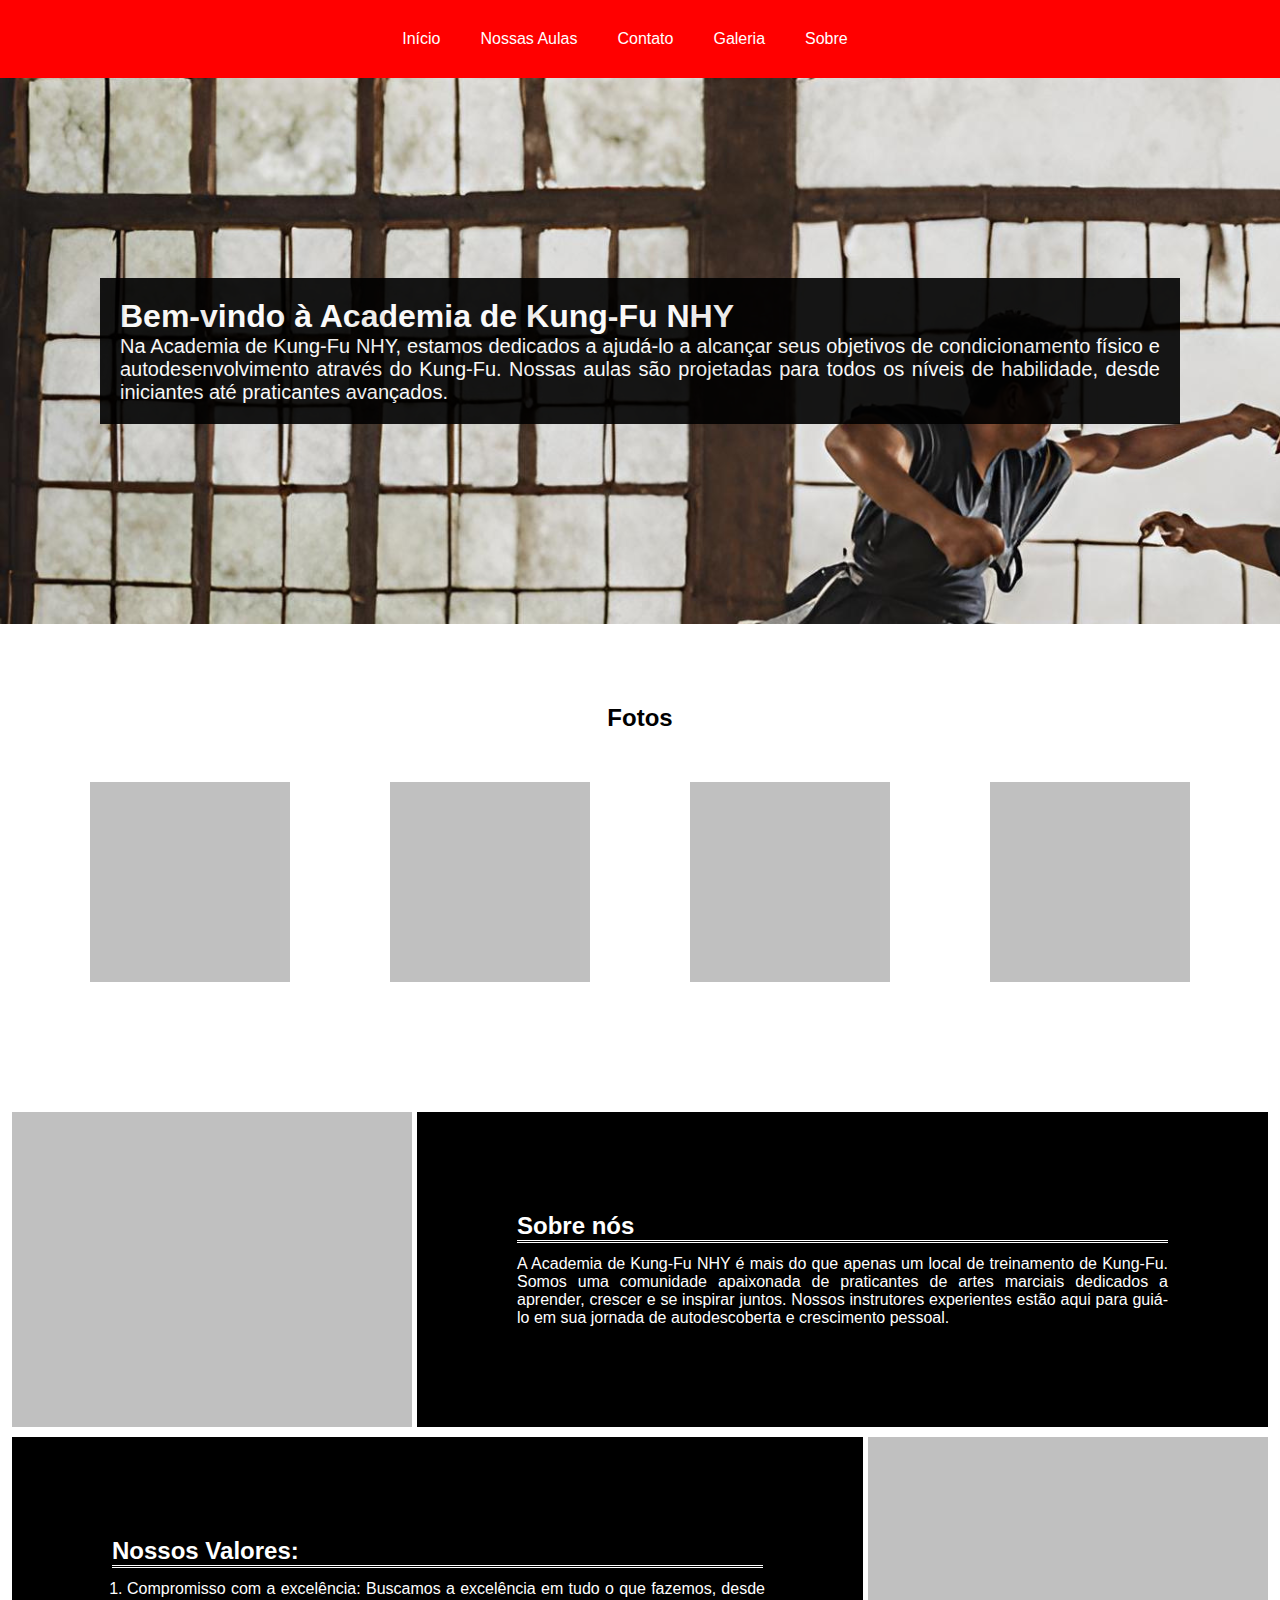
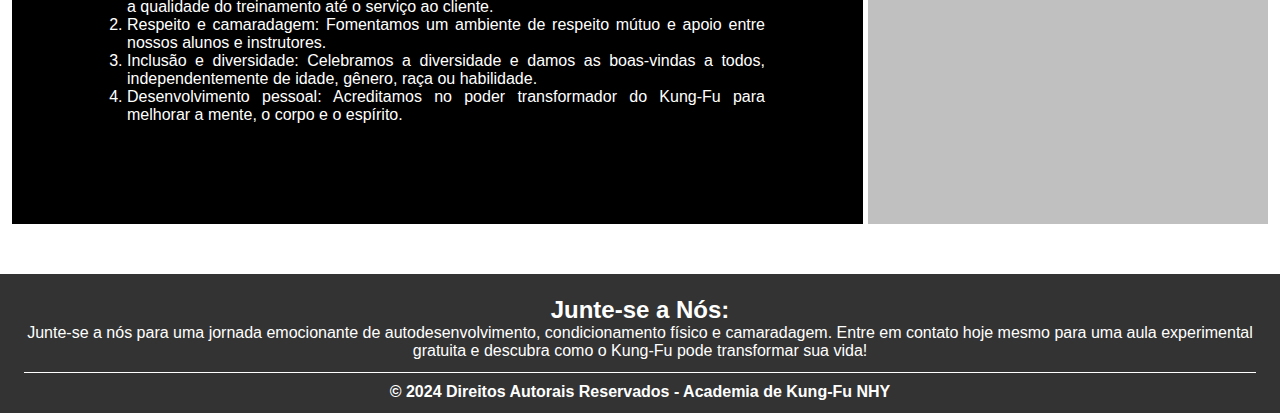
==== index.html @ 6606f4c8 "academia kung-fu parte 1" ====
<!DOCTYPE html>
<html lang="en">
<head>
    <meta charset="UTF-8">
    <meta name="viewport" content="width=device-width, initial-scale=1.0">
    <meta name="description" content="Academia de Kung-Fu NHY">
    <link rel="stylesheet" href="estilo/global.css">
    <link rel="stylesheet" href="estilo/estilo-index.css">
    <link rel="shortcut icon" href="imagem/icone-academia.ico" type="image/x-icon">
    <title>Início | Academia de Kung-Fu NHY</title>
</head>
<body>
    <!-- Menu de navegação -->
    <header>
        <nav class="menu">
            <!-- <img src="/imagem/logo-academia.png" alt="Logo da Academia de Kung-Fu NHY"> -->
            <ul class="lista" id="btn">
                <li>
                    <a href="index.html">Início</a>
                </li>
                <li>
                    <a href="nossas-aulas.html">Nossas Aulas</a>
                </li>
                <li>
                    <a href="contato.html">Contato</a>
                </li>
                <li>
                    <a href="galeria.html">Galeria</a>
                </li>
                <li>
                    <a href="sobre.html">Sobre</a>
                </li>
            </ul>
        </nav>
    </header>
    
    <main>
        <div class="imagem-boas-vindas">
            <div class="boas-vindas">
                <h1>Bem-vindo à Academia de Kung-Fu NHY</h1>
                <p>
                    Na Academia de Kung-Fu NHY, estamos dedicados a ajudá-lo a alcançar seus objetivos de condicionamento físico e autodesenvolvimento 
                    através do Kung-Fu. Nossas aulas são projetadas para todos os níveis de habilidade, desde iniciantes até praticantes avançados.
                </p>
            </div>
        </div>

        <div class="margem foto">
            <h2>Fotos</h2>
            <div class="bloco-foto">
                <div class="item"></div>
                <div class="item"></div>
                <div class="item"></div>
                <div class="item"></div>
            </div>
        </div>
        
        <div class="margem sobre-nos">
            <div class="bloco-imagem">
                <!-- <img src="./imagem/treino_3.png" alt="Pessoas treinando"> -->
            </div>
            <div class="texto-sobre">
                <h2>Sobre nós</h2>
                <p>
                    A Academia de Kung-Fu NHY é mais do que apenas um local de treinamento de Kung-Fu. Somos uma comunidade apaixonada de praticantes de 
                    artes marciais dedicados a aprender, crescer e se inspirar juntos. Nossos instrutores experientes estão aqui para guiá-lo em sua jornada 
                    de autodescoberta e crescimento pessoal.
                </p>
            </div>
        </div>

        <div class="margem nossos-valores">
            <div class="texto-nossos">
                <h2>Nossos Valores:</h2>
                <ol>
                    <li>
                        Compromisso com a excelência: Buscamos a excelência em tudo o que fazemos, desde a qualidade do treinamento até o serviço ao cliente.
                    </li>
                    <li>
                        Respeito e camaradagem: Fomentamos um ambiente de respeito mútuo e apoio entre nossos alunos e instrutores.
                    </li>
                    <li>
                        Inclusão e diversidade: Celebramos a diversidade e damos as boas-vindas a todos, independentemente de idade, gênero, raça ou habilidade.
                    </li>
                    <li>
                        Desenvolvimento pessoal: Acreditamos no poder transformador do Kung-Fu para melhorar a mente, o corpo e o espírito.
                    </li>
                </ol>
            </div>
            <div class="bloco-imagem">
                
            </div>
        </div>
    </main>

    <footer>
        <div class="margem texto-junte-se">
            <h2>Junte-se a Nós:</h2>
            <p>
                Junte-se a nós para uma jornada emocionante de autodesenvolvimento, condicionamento físico e camaradagem. Entre em contato hoje mesmo para uma aula experimental 
                gratuita e descubra como o Kung-Fu pode transformar sua vida!
            </p>
        </div>
        <div class="copyright">
            <span>
                &copy 2024 Direitos Autorais Reservados - Academia de Kung-Fu NHY
            </span>
        </div>
    </footer>

</body>
</html>
---- estilo/global.css ----
@import url('https://fonts.googleapis.com/css2?family=Roboto:ital,wght@0,100;0,300;0,400;0,500;0,700;0,900;1,100;1,300;1,400;1,500;1,700;1,900&display=swap');

* {
    font-family: "Reboto", sans-serif;
    margin: 0px;
    padding: 0px;
}

/* Menu de navegação */
header {
    padding: 30px 20px 30px 20px;
    background-color: #FF0000;
}

.menu img{
    width: 300px;
    height: 250px;
    border-radius: 10px;
}

.menu .lista {
    display: flex;
    justify-content: center;
    list-style: none;
}

.menu .lista li {
    display: inline-block;
    padding: 0 30px 0 0;
}

.menu .lista li a {
    text-decoration: none;
    color: white;
    padding: 5px 5px 5px 5px;
}

.menu .lista li a:hover {
    background-color: white;
    color: red;
    padding: 5px 5px 5px 5px;
    border-radius: 10px;
}

/* Espaçamento do site */
.margem {
    margin: 10px 12px 10px 12px;
}

main {
    margin-bottom: 50px;
}

/* Rodapé */
footer {
    padding: 12px;
    text-align: center;
    background-color: #333333;
    color: white;
}
footer .texto-junte-se{
    border-bottom: 1px double white;
    padding: 0 0 12px;
}

footer .copyright{
    font-weight: 550;
}
---- estilo/estilo-index.css ----
.imagem-boas-vindas{
    text-align: center;
    padding: 200px 100px 200px 100px;
    background-color: silver;
    background-image: url("/imagem/treino_2.png");
}

.boas-vindas{
    padding: 20px 20px 20px 20px;
    background-color: black;
    opacity: 0.9;
    color: white;
    text-align: justify;
}

.imagem-boas-vindas .boas-vindas p{
    font-size: 20px;
}

.foto{
    margin: 80px 0 80px;
}

.foto h2{
    text-align: center;
}

.bloco-foto{
    display: flex;
    justify-content: center;
}

.item{
    padding: 100px 100px 100px 100px;
    margin: 50px;
    background-color: silver;
}

.sobre-nos, .nossos-valores{
    display: flex;
    justify-content: space-between;
}

.bloco-imagem{
    padding: 100px 200px 100px 200px;
}

.sobre-nos .bloco-imagem{
    background-color: silver;
    margin: 0 5px 0 0;
}

.nossos-valores .bloco-imagem{
    background-color: silver;
    margin: 0 0 0 5px;
}

.sobre-nos .texto-sobre, .nossos-valores .texto-nossos{
    padding: 100px 100px 100px 100px;
    background-color: black;
    color: white;
    text-align: justify;
}

.sobre-nos .texto-sobre h2, .nossos-valores .texto-nossos h2{
    border-bottom: 3px double white;
    margin-bottom: 12px;
}

.nossos-valores .texto-nossos ol{
    margin: 0 15px;
    width: 98%;
}
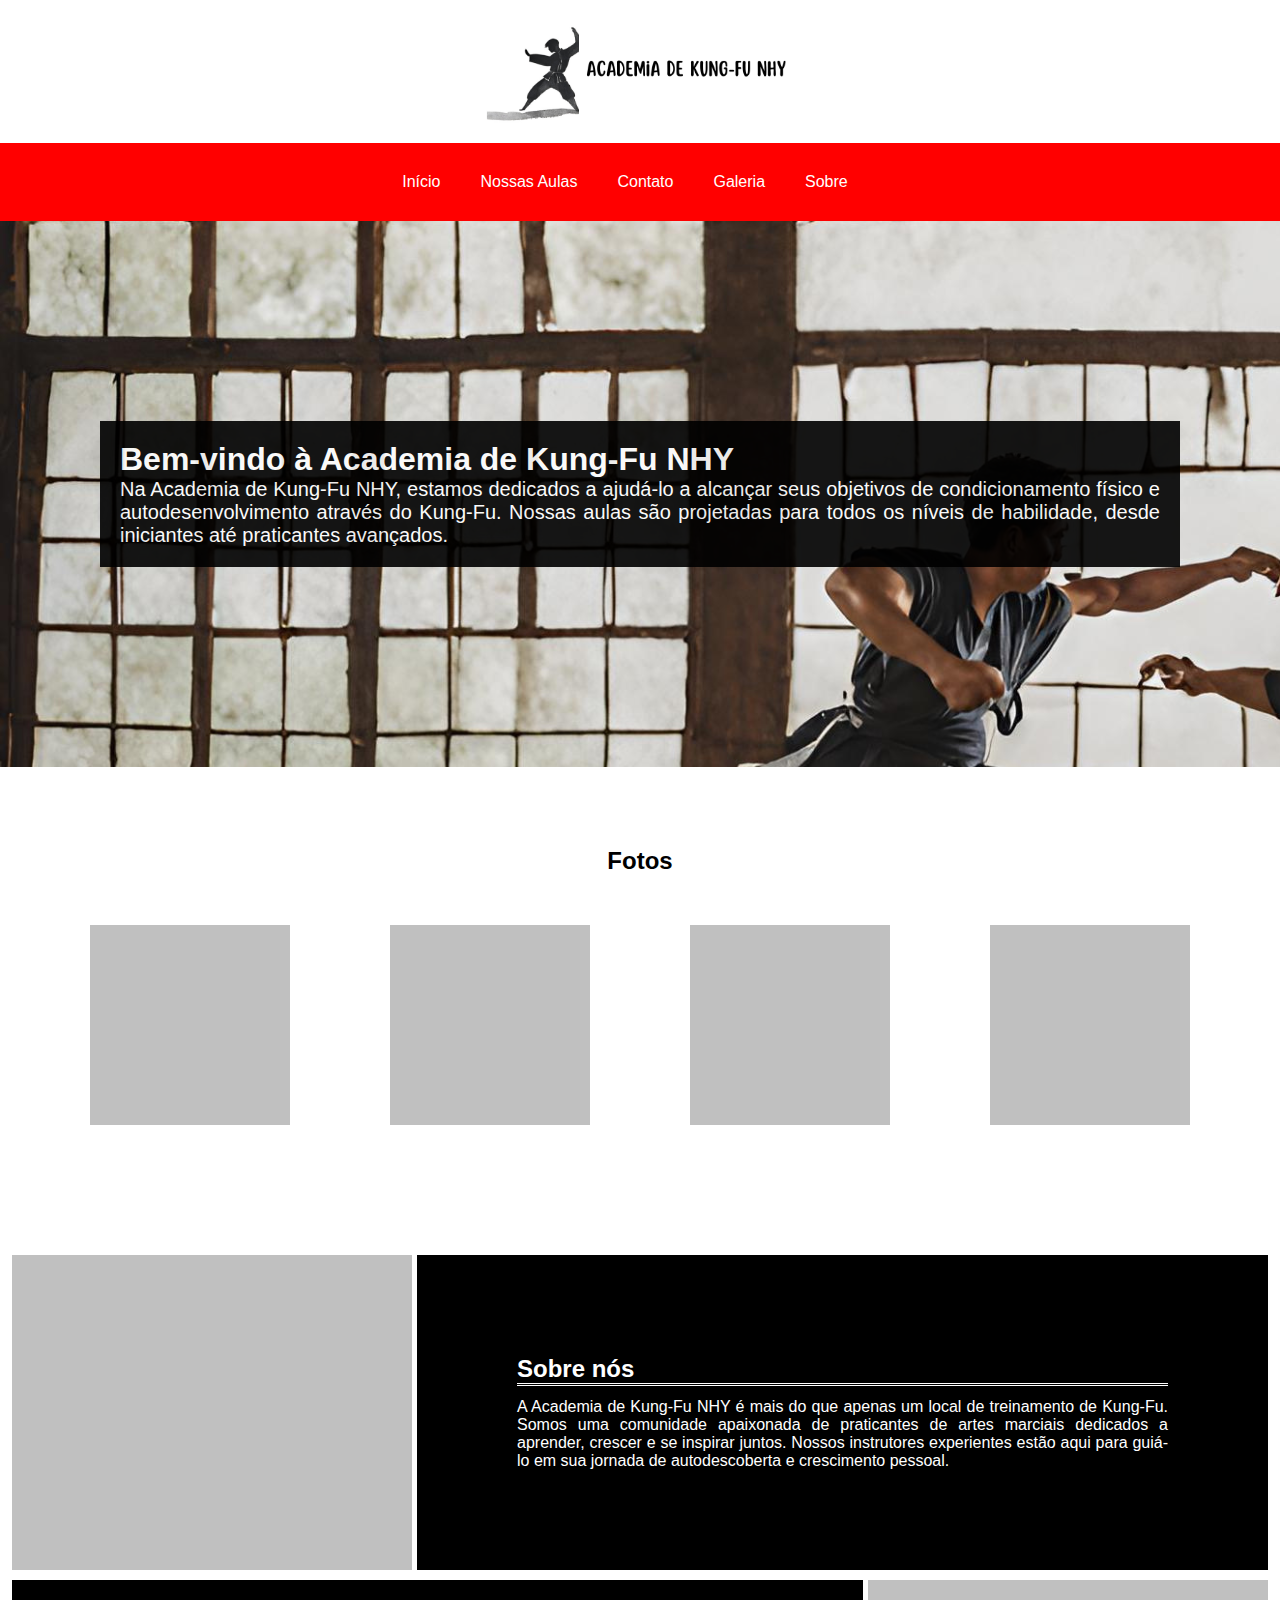
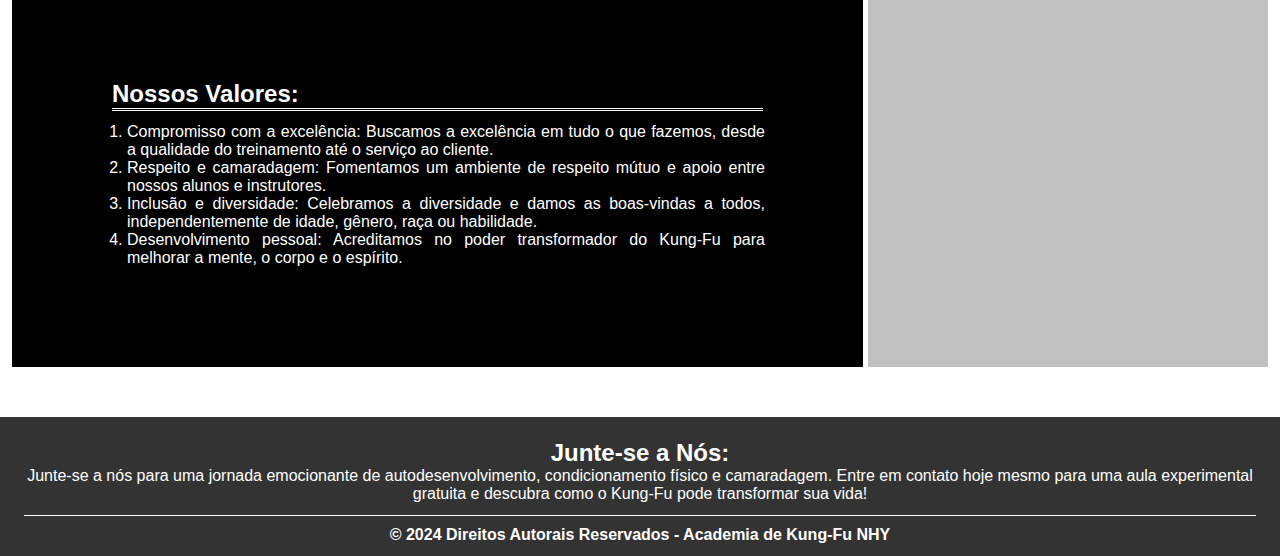
==== commit e9a86f22: "academia kung-fu parte 2" ====
--- a/index.html
+++ b/index.html
@@ -12,8 +12,11 @@
 <body>
     <!-- Menu de navegação -->
     <header>
+        <div class="logo">
+            <img src="./imagem/logo-academia-menu.png" alt="Logo da academia">
+        </div>
+        
         <nav class="menu">
-            <!-- <img src="/imagem/logo-academia.png" alt="Logo da Academia de Kung-Fu NHY"> -->
             <ul class="lista" id="btn">
                 <li>
                     <a href="index.html">Início</a>
--- a/estilo/global.css
+++ b/estilo/global.css
@@ -2,20 +2,23 @@
 
 * {
     font-family: "Reboto", sans-serif;
-    margin: 0px;
-    padding: 0px;
+    margin: 0;
+    padding: 0;
 }
 
 /* Menu de navegação */
-header {
+header .logo{
+    display: flex;
+    justify-content: center;
+}
+
+header .logo img{
+    width: 28%;
+}
+
+.menu{
     padding: 30px 20px 30px 20px;
     background-color: #FF0000;
-}
-
-.menu img{
-    width: 300px;
-    height: 250px;
-    border-radius: 10px;
 }
 
 .menu .lista {
@@ -35,7 +38,7 @@
     padding: 5px 5px 5px 5px;
 }
 
-.menu .lista li a:hover {
+.menu .lista li a:hover{
     background-color: white;
     color: red;
     padding: 5px 5px 5px 5px;
@@ -45,6 +48,11 @@
 /* Espaçamento do site */
 .margem {
     margin: 10px 12px 10px 12px;
+}
+
+.sidebar{
+    display: flex;
+    justify-content: space-between;
 }
 
 main {
@@ -58,11 +66,11 @@
     background-color: #333333;
     color: white;
 }
-footer .texto-junte-se{
+footer .texto-junte-se {
     border-bottom: 1px double white;
     padding: 0 0 12px;
 }
 
-footer .copyright{
+footer .copyright {
     font-weight: 550;
 }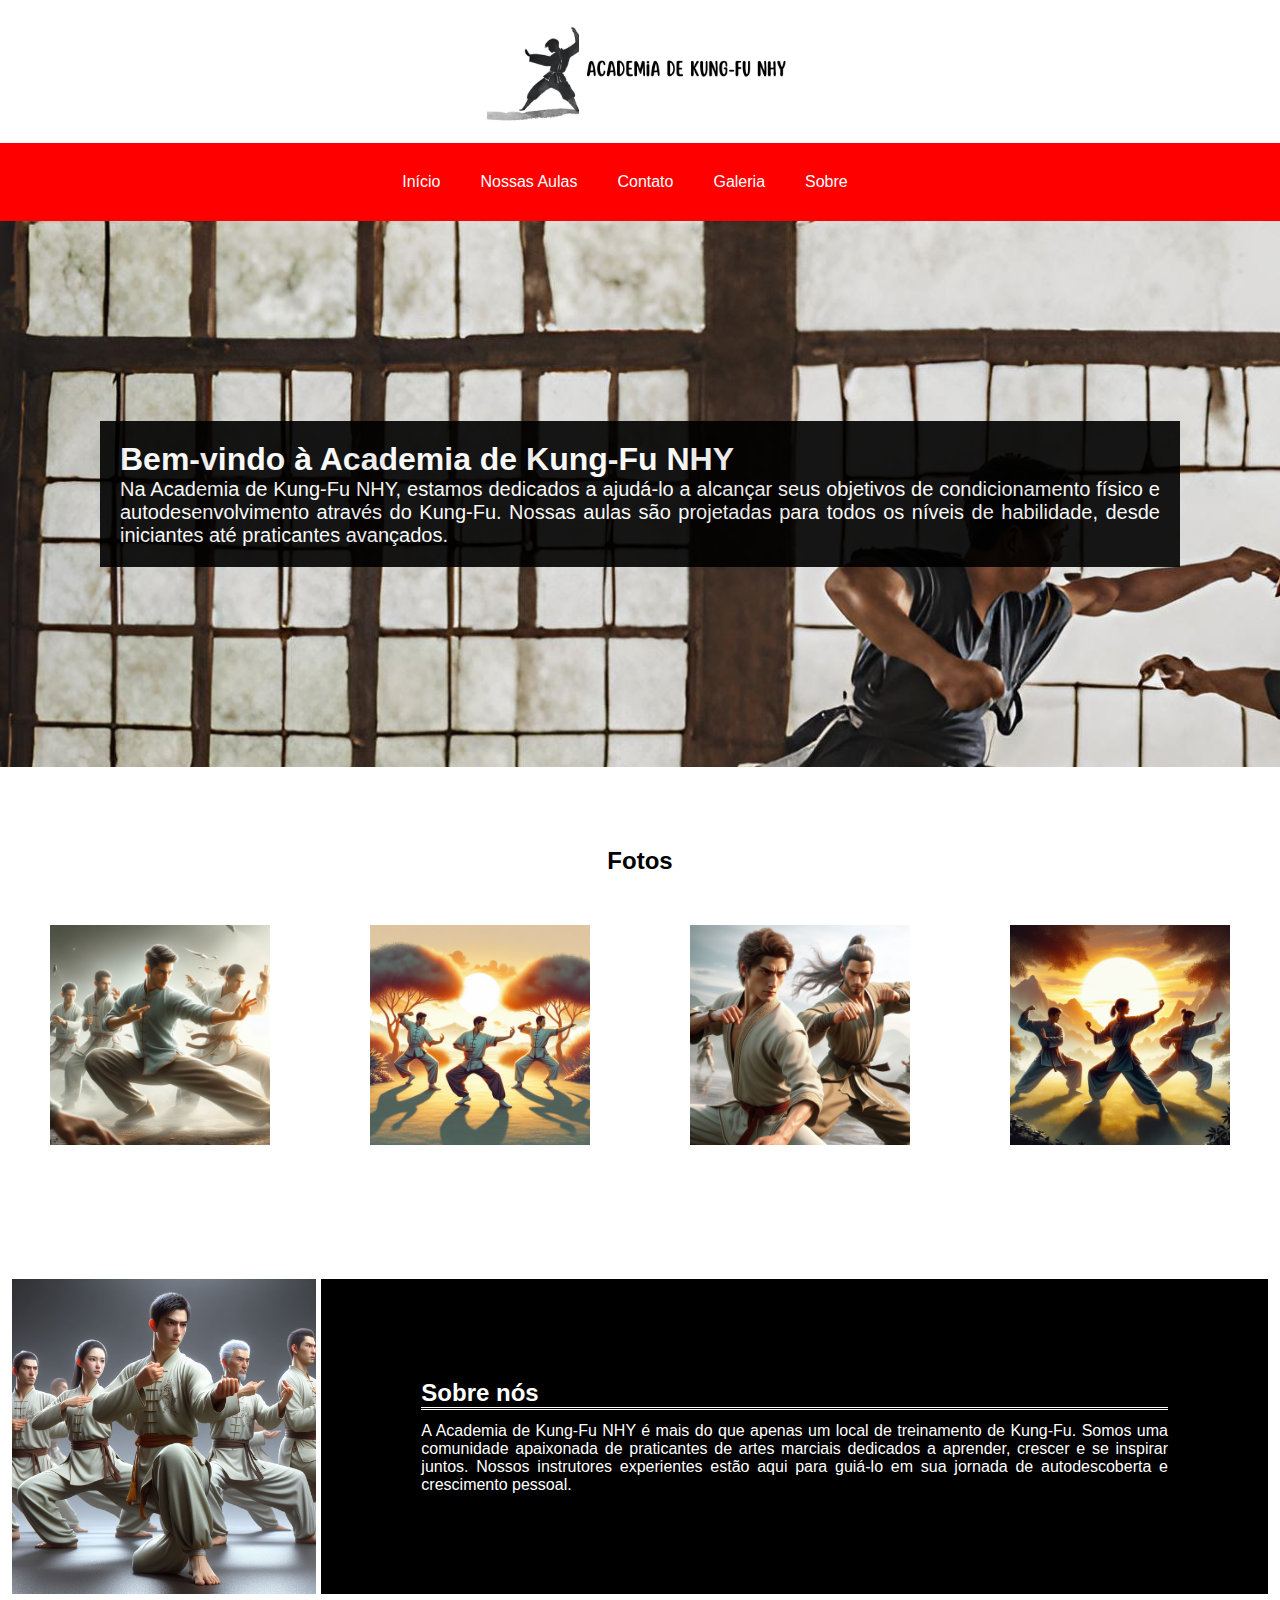
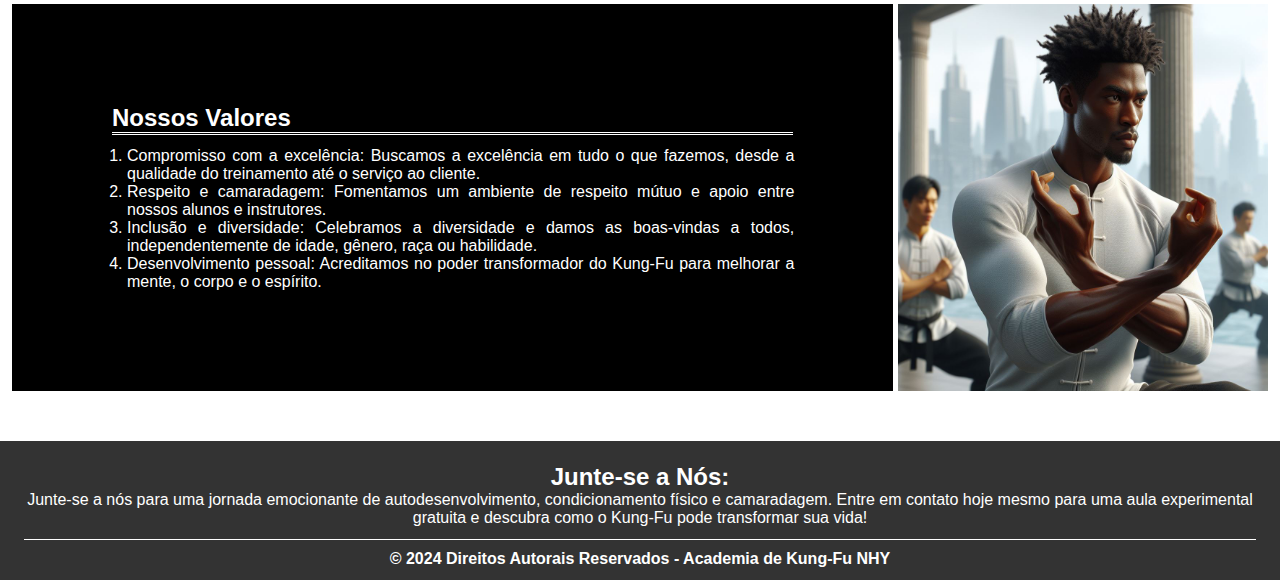
==== commit 8128271d: "academia kung-fu parte 3" ====
--- a/index.html
+++ b/index.html
@@ -51,16 +51,24 @@
         <div class="margem foto">
             <h2>Fotos</h2>
             <div class="bloco-foto">
-                <div class="item"></div>
-                <div class="item"></div>
-                <div class="item"></div>
-                <div class="item"></div>
+                <div class="item">
+                    <img src="./imagem/pessoas-treinando-kung-fu.jpg" alt="Treinando">
+                </div>
+                <div class="item">
+                    <img src="./imagem/pessoas-treinando-kung-fu-2.jpg" alt="Treinando">
+                </div>
+                <div class="item">
+                    <img src="./imagem/pessoas-treinando-kung-fu-3.jpg" alt="Treinando">
+                </div>
+                <div class="item">
+                    <img src="./imagem/pessoas-treinando-kung-fu-4.jpg" alt="Treinando">
+                </div>
             </div>
         </div>
         
         <div class="margem sobre-nos">
             <div class="bloco-imagem">
-                <!-- <img src="./imagem/treino_3.png" alt="Pessoas treinando"> -->
+                <img src="./imagem/sobre-nos-index.jpg" alt="Pessoas treinando">
             </div>
             <div class="texto-sobre">
                 <h2>Sobre nós</h2>
@@ -74,7 +82,7 @@
 
         <div class="margem nossos-valores">
             <div class="texto-nossos">
-                <h2>Nossos Valores:</h2>
+                <h2>Nossos Valores</h2>
                 <ol>
                     <li>
                         Compromisso com a excelência: Buscamos a excelência em tudo o que fazemos, desde a qualidade do treinamento até o serviço ao cliente.
@@ -91,7 +99,7 @@
                 </ol>
             </div>
             <div class="bloco-imagem">
-                
+                <img src="./imagem/nossos-valores-index.jpg" alt="Nossos valores">
             </div>
         </div>
     </main>
--- a/estilo/global.css
+++ b/estilo/global.css
@@ -73,4 +73,8 @@
 
 footer .copyright {
     font-weight: 550;
+}
+
+@media only screen and (max-width: ){
+    
 }--- a/estilo/estilo-index.css
+++ b/estilo/estilo-index.css
@@ -31,9 +31,12 @@
 }
 
 .item{
-    padding: 100px 100px 100px 100px;
     margin: 50px;
-    background-color: silver;
+}
+
+.item img {
+    width: 220px;
+    height: 220px;
 }
 
 .sobre-nos, .nossos-valores{
@@ -41,13 +44,23 @@
     justify-content: space-between;
 }
 
-.bloco-imagem{
-    padding: 100px 200px 100px 200px;
-}
-
 .sobre-nos .bloco-imagem{
     background-color: silver;
     margin: 0 5px 0 0;
+}
+
+.sobre-nos .bloco-imagem img{
+    width: 100%;
+    height: 100%;
+}
+
+.sobre-nos .texto-sobre{
+    padding: 100px 100px 100px 100px;
+    background-color: black;
+    color: white;
+    text-align: justify;
+    width: 200%;
+    height: 200%;
 }
 
 .nossos-valores .bloco-imagem{
@@ -55,11 +68,18 @@
     margin: 0 0 0 5px;
 }
 
-.sobre-nos .texto-sobre, .nossos-valores .texto-nossos{
+.nossos-valores .bloco-imagem img{
+    width: 100%;
+    height: 100%;
+}
+
+.nossos-valores .texto-nossos{
     padding: 100px 100px 100px 100px;
     background-color: black;
     color: white;
     text-align: justify;
+    width: 150%;
+    height: 150%;
 }
 
 .sobre-nos .texto-sobre h2, .nossos-valores .texto-nossos h2{
@@ -70,4 +90,4 @@
 .nossos-valores .texto-nossos ol{
     margin: 0 15px;
     width: 98%;
-}
+}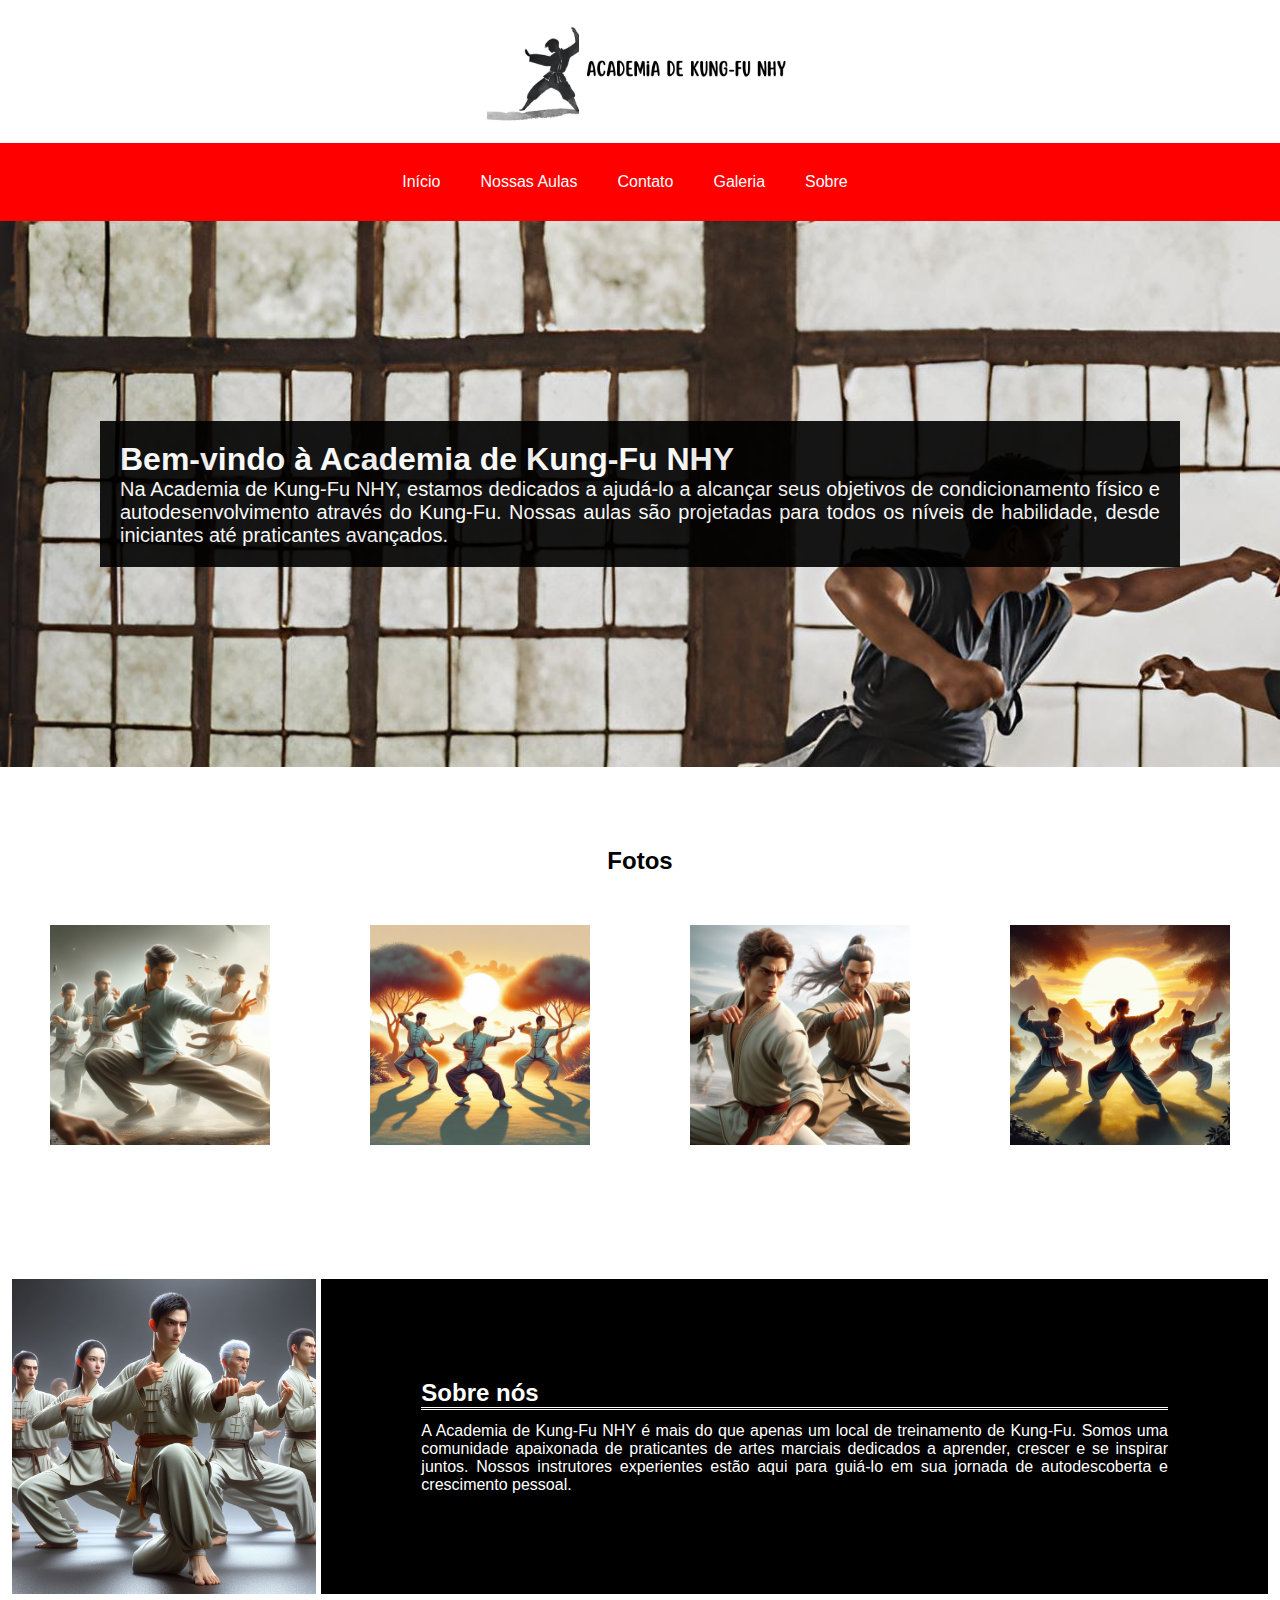
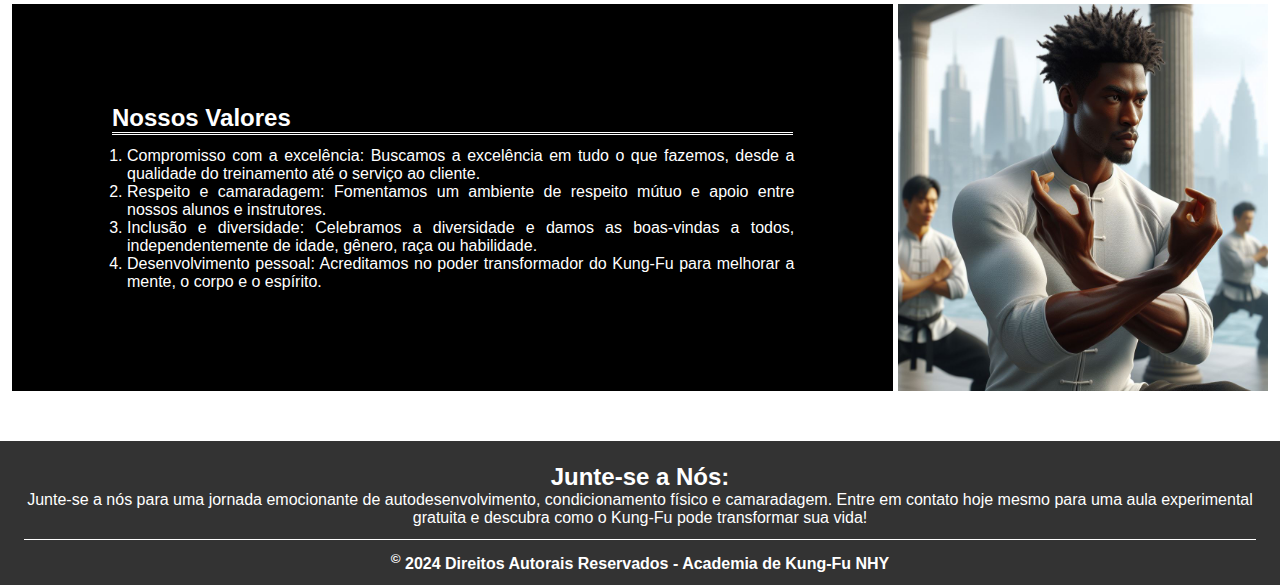
==== commit 83ec3f9c: "academia kung-fu parte 4" ====
--- a/index.html
+++ b/index.html
@@ -114,7 +114,7 @@
         </div>
         <div class="copyright">
             <span>
-                &copy 2024 Direitos Autorais Reservados - Academia de Kung-Fu NHY
+                <sup>&copy</sup> 2024 Direitos Autorais Reservados - Academia de Kung-Fu NHY
             </span>
         </div>
     </footer>
--- a/estilo/global.css
+++ b/estilo/global.css
@@ -1,9 +1,22 @@
 @import url('https://fonts.googleapis.com/css2?family=Roboto:ital,wght@0,100;0,300;0,400;0,500;0,700;0,900;1,100;1,300;1,400;1,500;1,700;1,900&display=swap');
 
 * {
-    font-family: "Reboto", sans-serif;
+    font-family: "Reboto", "Montserrat", "Archivo", sans-serif;
     margin: 0;
     padding: 0;
+}
+
+/* Estilos de fontes */
+#negrito{
+    font-weight: bold;
+}
+
+#italico{
+    font-style: italic;
+}
+
+#sublinhado{
+    text-decoration: underline;
 }
 
 /* Menu de navegação */
@@ -75,6 +88,6 @@
     font-weight: 550;
 }
 
-@media only screen and (max-width: ){
+/* @media only screen and (max-width: ){
     
-}+} */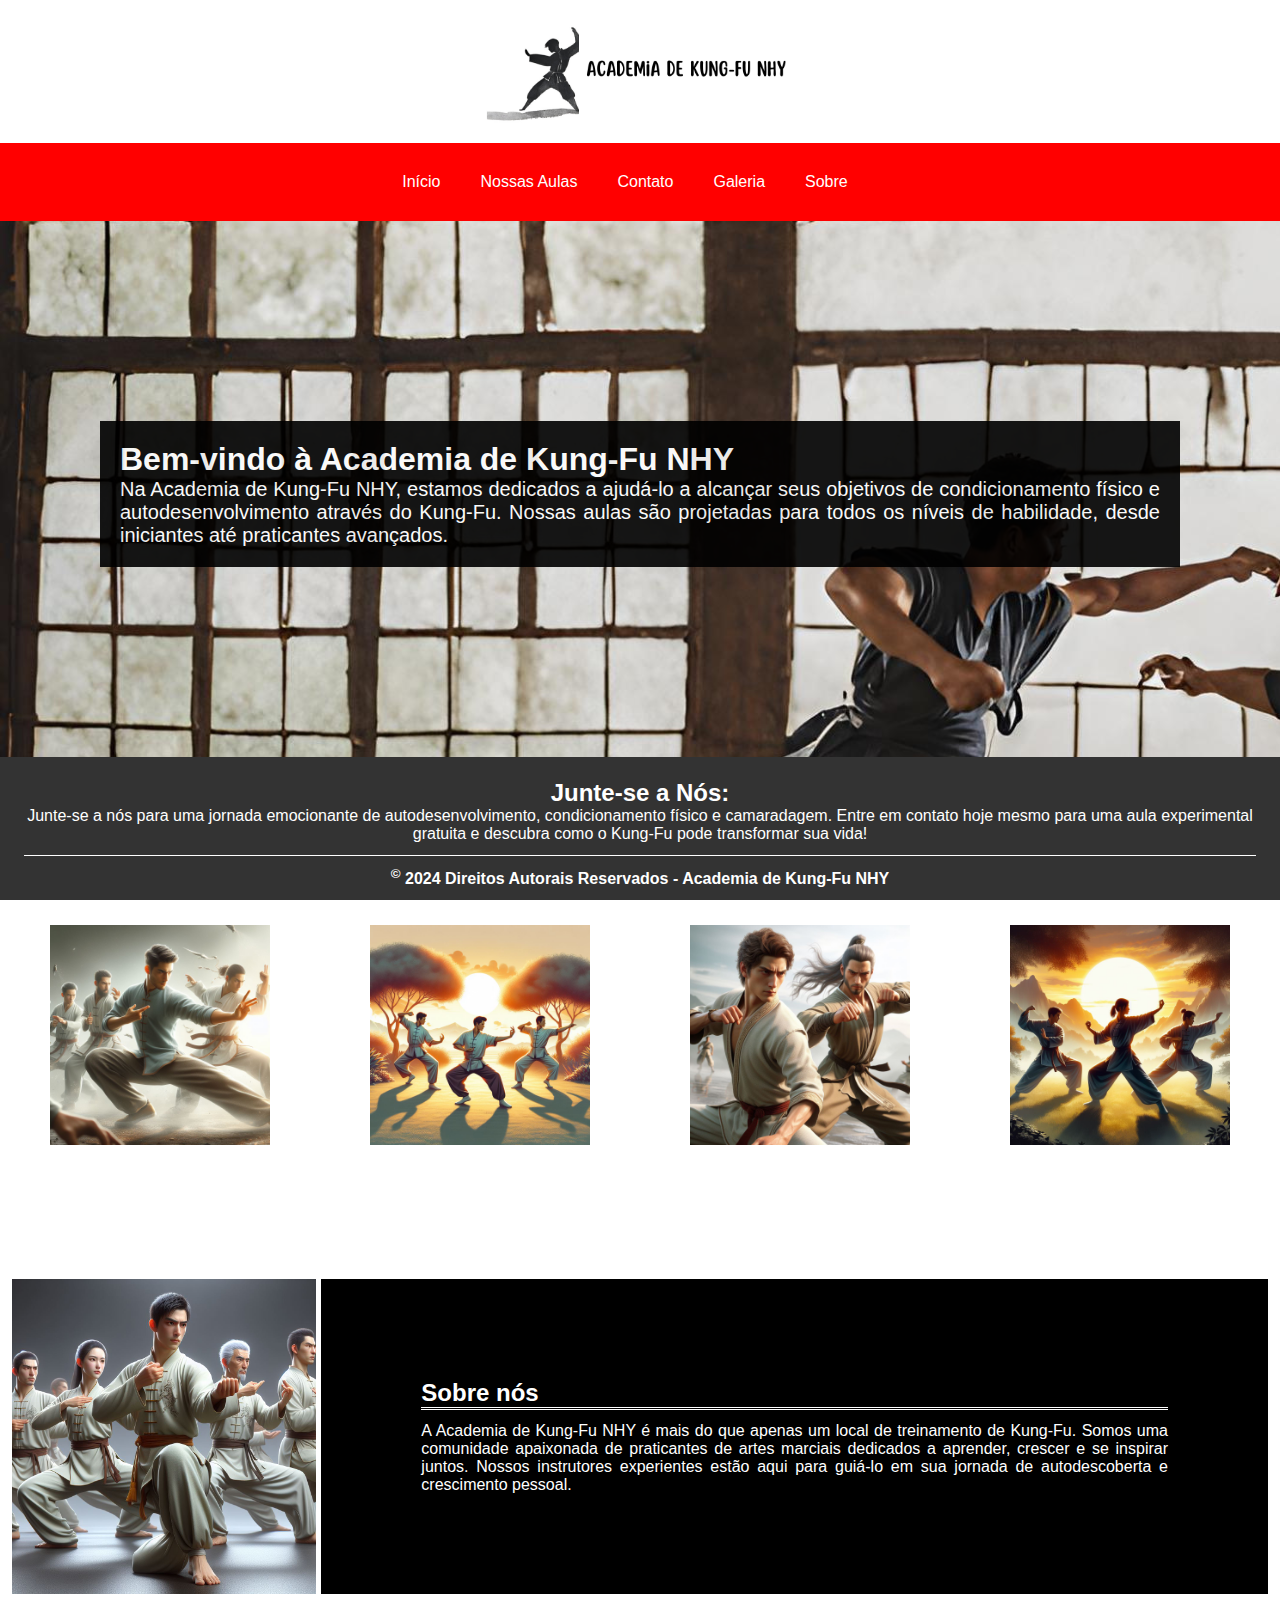
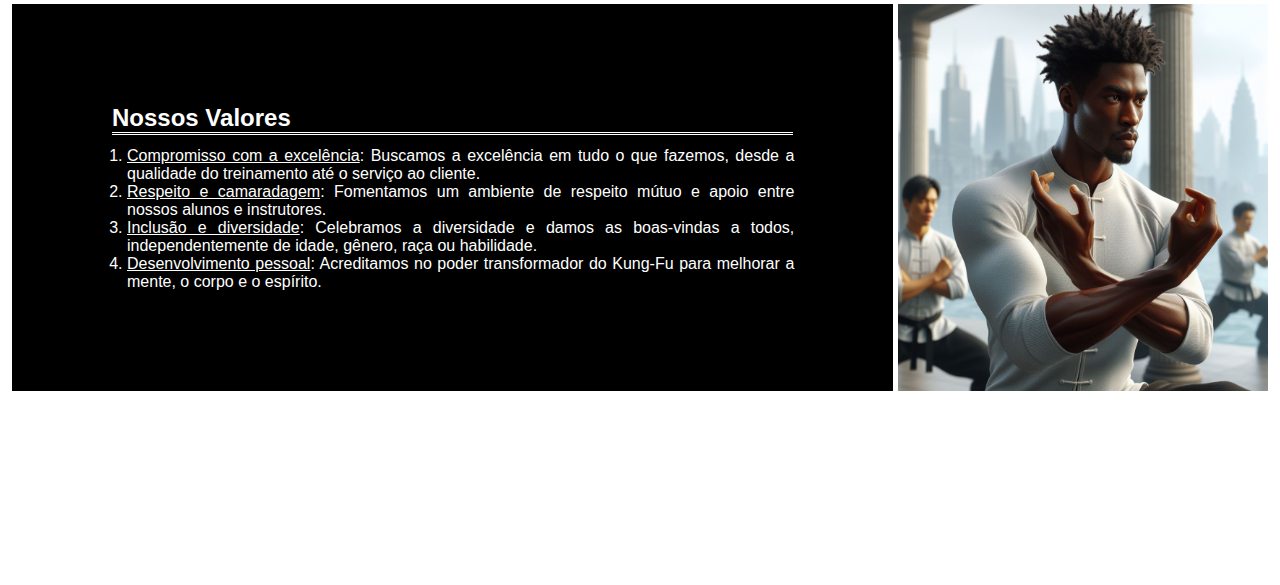
==== commit 971a4c40: "Academia Kung-Fu parte 5" ====
--- a/index.html
+++ b/index.html
@@ -17,7 +17,7 @@
         </div>
         
         <nav class="menu">
-            <ul class="lista" id="btn">
+            <ul class="lista">
                 <li>
                     <a href="index.html">Início</a>
                 </li>
@@ -85,16 +85,16 @@
                 <h2>Nossos Valores</h2>
                 <ol>
                     <li>
-                        Compromisso com a excelência: Buscamos a excelência em tudo o que fazemos, desde a qualidade do treinamento até o serviço ao cliente.
+                        <span id="sublinhado">Compromisso com a excelência</span>: Buscamos a excelência em tudo o que fazemos, desde a qualidade do treinamento até o serviço ao cliente.
                     </li>
                     <li>
-                        Respeito e camaradagem: Fomentamos um ambiente de respeito mútuo e apoio entre nossos alunos e instrutores.
+                        <span id="sublinhado">Respeito e camaradagem</span>: Fomentamos um ambiente de respeito mútuo e apoio entre nossos alunos e instrutores.
                     </li>
                     <li>
-                        Inclusão e diversidade: Celebramos a diversidade e damos as boas-vindas a todos, independentemente de idade, gênero, raça ou habilidade.
+                        <span id="sublinhado">Inclusão e diversidade</span>: Celebramos a diversidade e damos as boas-vindas a todos, independentemente de idade, gênero, raça ou habilidade.
                     </li>
                     <li>
-                        Desenvolvimento pessoal: Acreditamos no poder transformador do Kung-Fu para melhorar a mente, o corpo e o espírito.
+                        <span id="sublinhado">Desenvolvimento pessoal</span>: Acreditamos no poder transformador do Kung-Fu para melhorar a mente, o corpo e o espírito.
                     </li>
                 </ol>
             </div>
--- a/estilo/global.css
+++ b/estilo/global.css
@@ -18,6 +18,10 @@
 #sublinhado{
     text-decoration: underline;
 }
+
+/* body{
+    overflow: hidden;
+} */
 
 /* Menu de navegação */
 header .logo{
@@ -74,11 +78,14 @@
 
 /* Rodapé */
 footer {
+    position: sticky;
+    bottom: 0;
     padding: 12px;
     text-align: center;
     background-color: #333333;
     color: white;
 }
+
 footer .texto-junte-se {
     border-bottom: 1px double white;
     padding: 0 0 12px;
@@ -88,6 +95,34 @@
     font-weight: 550;
 }
 
-/* @media only screen and (max-width: ){
-    
-} */+@media screen and (min-width: 450px) and (max-width: 1000px){
+
+    * {
+        overflow-y: auto;
+        overflow-x: none;
+    }
+
+    *::-webkit-scrollbar{
+        display: none;
+    }
+
+    body{
+        overflow: hidden;
+    }
+
+    header .logo img{
+        width: 50%;
+    }
+
+    .menu {
+        width: 120%;
+    }
+
+    footer {
+        padding: 12px;
+        text-align: center;
+        background-color: #333333;
+        color: white;
+        width: 100%;
+    }
+}--- a/estilo/estilo-index.css
+++ b/estilo/estilo-index.css
@@ -90,4 +90,78 @@
 .nossos-valores .texto-nossos ol{
     margin: 0 15px;
     width: 98%;
+}
+
+@media (min-width: 450px) and (max-width: 1000px){
+    .imagem-boas-vindas{
+        text-align: center;
+        width: 100%;
+    }
+
+    .boas-vindas{
+        padding: 20px 20px 20px 20px;
+        background-color: black;
+        opacity: 0.9;
+        color: white;
+        text-align: justify;
+        width: 70%;
+    }
+
+    .bloco-foto{
+        display: grid;
+        grid-template-columns: 1fr 1fr;
+    }
+
+    .item{
+        margin: 50px;
+    }
+
+    .item img {
+        width: 100%;
+        height: 100%;
+    }
+
+    .sobre-nos, .nossos-valores{
+        display: flex;
+        justify-content: space-between;
+    }
+    
+    .sobre-nos .bloco-imagem{
+        background-color: silver;
+        margin: 0 5px 0 0;
+    }
+    
+    .sobre-nos .bloco-imagem img{
+        width: 100%;
+        height: 100%;
+    }
+    
+    .sobre-nos .texto-sobre{
+        padding: 120px 50px 120px 50px;
+        background-color: black;
+        color: white;
+        text-align: justify;
+        width: 100%;
+        height: 100%;
+    }
+
+    .nossos-valores .bloco-imagem{
+        background-color: silver;
+        margin: 0 0 0 5px;
+    }
+
+    .nossos-valores .bloco-imagem img{
+        width: 100%;
+        height: 100%;
+    }
+    
+    .nossos-valores .texto-nossos{
+        padding: 50px 50px 50px 50px;
+        background-color: black;
+        color: white;
+        text-align: justify;
+        width: 100%;
+        height: 100%;
+    }
+
 }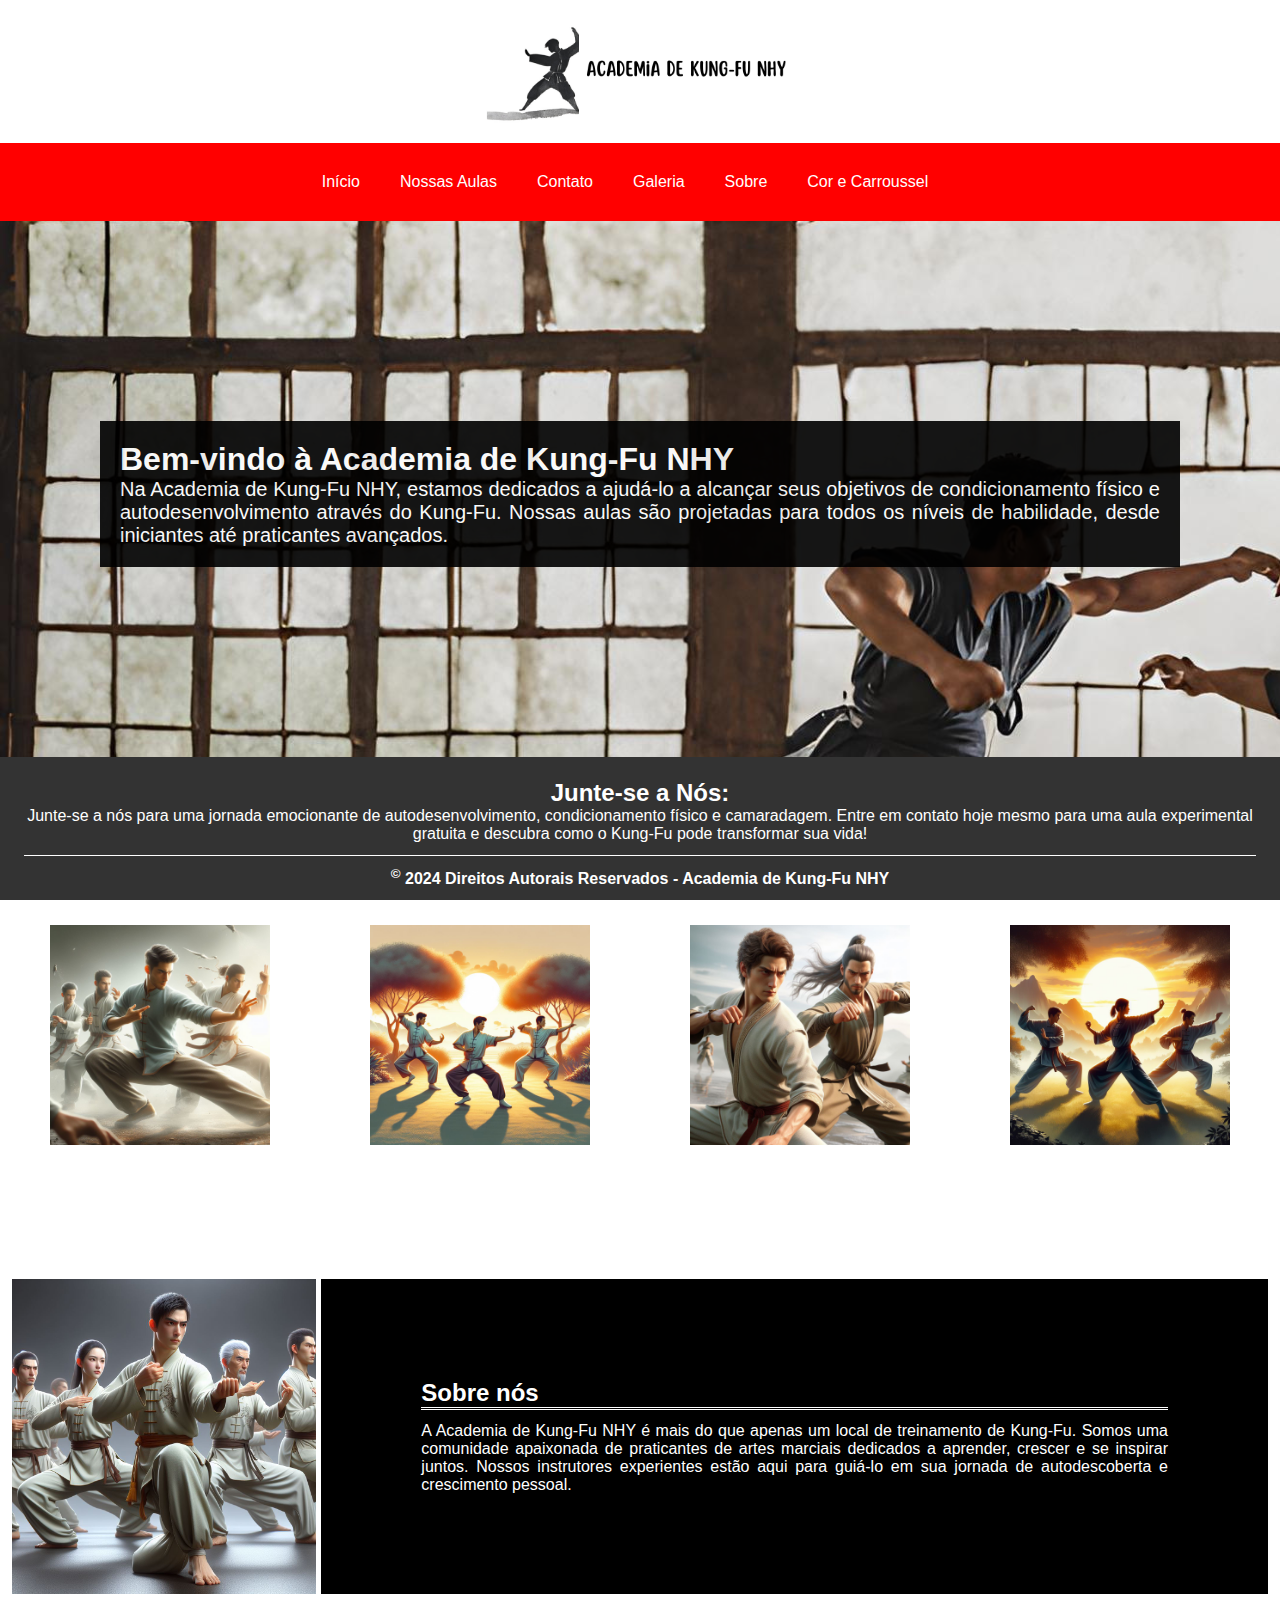
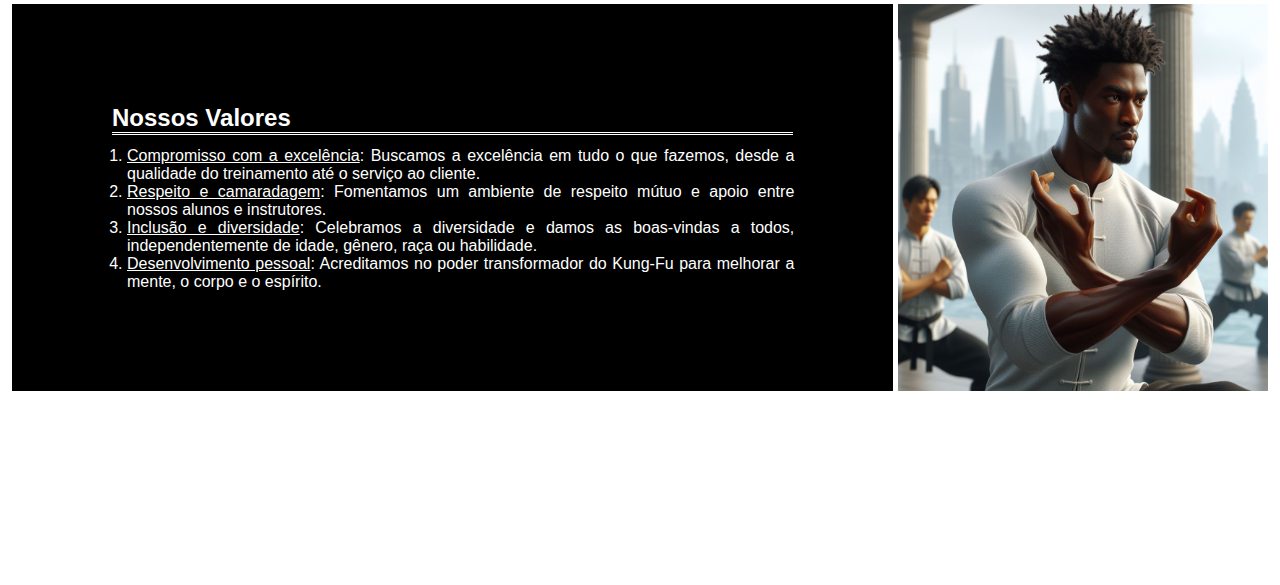
==== commit 52ae60cc: "adicionando alteração de cor de fundo parte 1" ====
--- a/index.html
+++ b/index.html
@@ -32,6 +32,9 @@
                 </li>
                 <li>
                     <a href="sobre.html">Sobre</a>
+                </li>
+                <li>
+                    <a href="cor.html">Cor e Carroussel</a>
                 </li>
             </ul>
         </nav>
--- a/estilo/global.css
+++ b/estilo/global.css
@@ -19,9 +19,6 @@
     text-decoration: underline;
 }
 
-/* body{
-    overflow: hidden;
-} */
 
 /* Menu de navegação */
 header .logo{
@@ -60,6 +57,13 @@
     color: red;
     padding: 5px 5px 5px 5px;
     border-radius: 10px;
+}
+
+select {
+    border-color: transparent;
+    background-color: #FF0000;
+    color: white;
+    padding: 5px 5px 5px 5px;
 }
 
 /* Espaçamento do site */
@@ -115,7 +119,7 @@
     }
 
     .menu {
-        width: 120%;
+        width: 100%;
     }
 
     footer {
--- a/estilo/estilo-index.css
+++ b/estilo/estilo-index.css
@@ -2,7 +2,7 @@
     text-align: center;
     padding: 200px 100px 200px 100px;
     background-color: silver;
-    background-image: url("/imagem/treino_2.png");
+    background-image: url("../imagem/treino_2.png");
 }
 
 .boas-vindas{
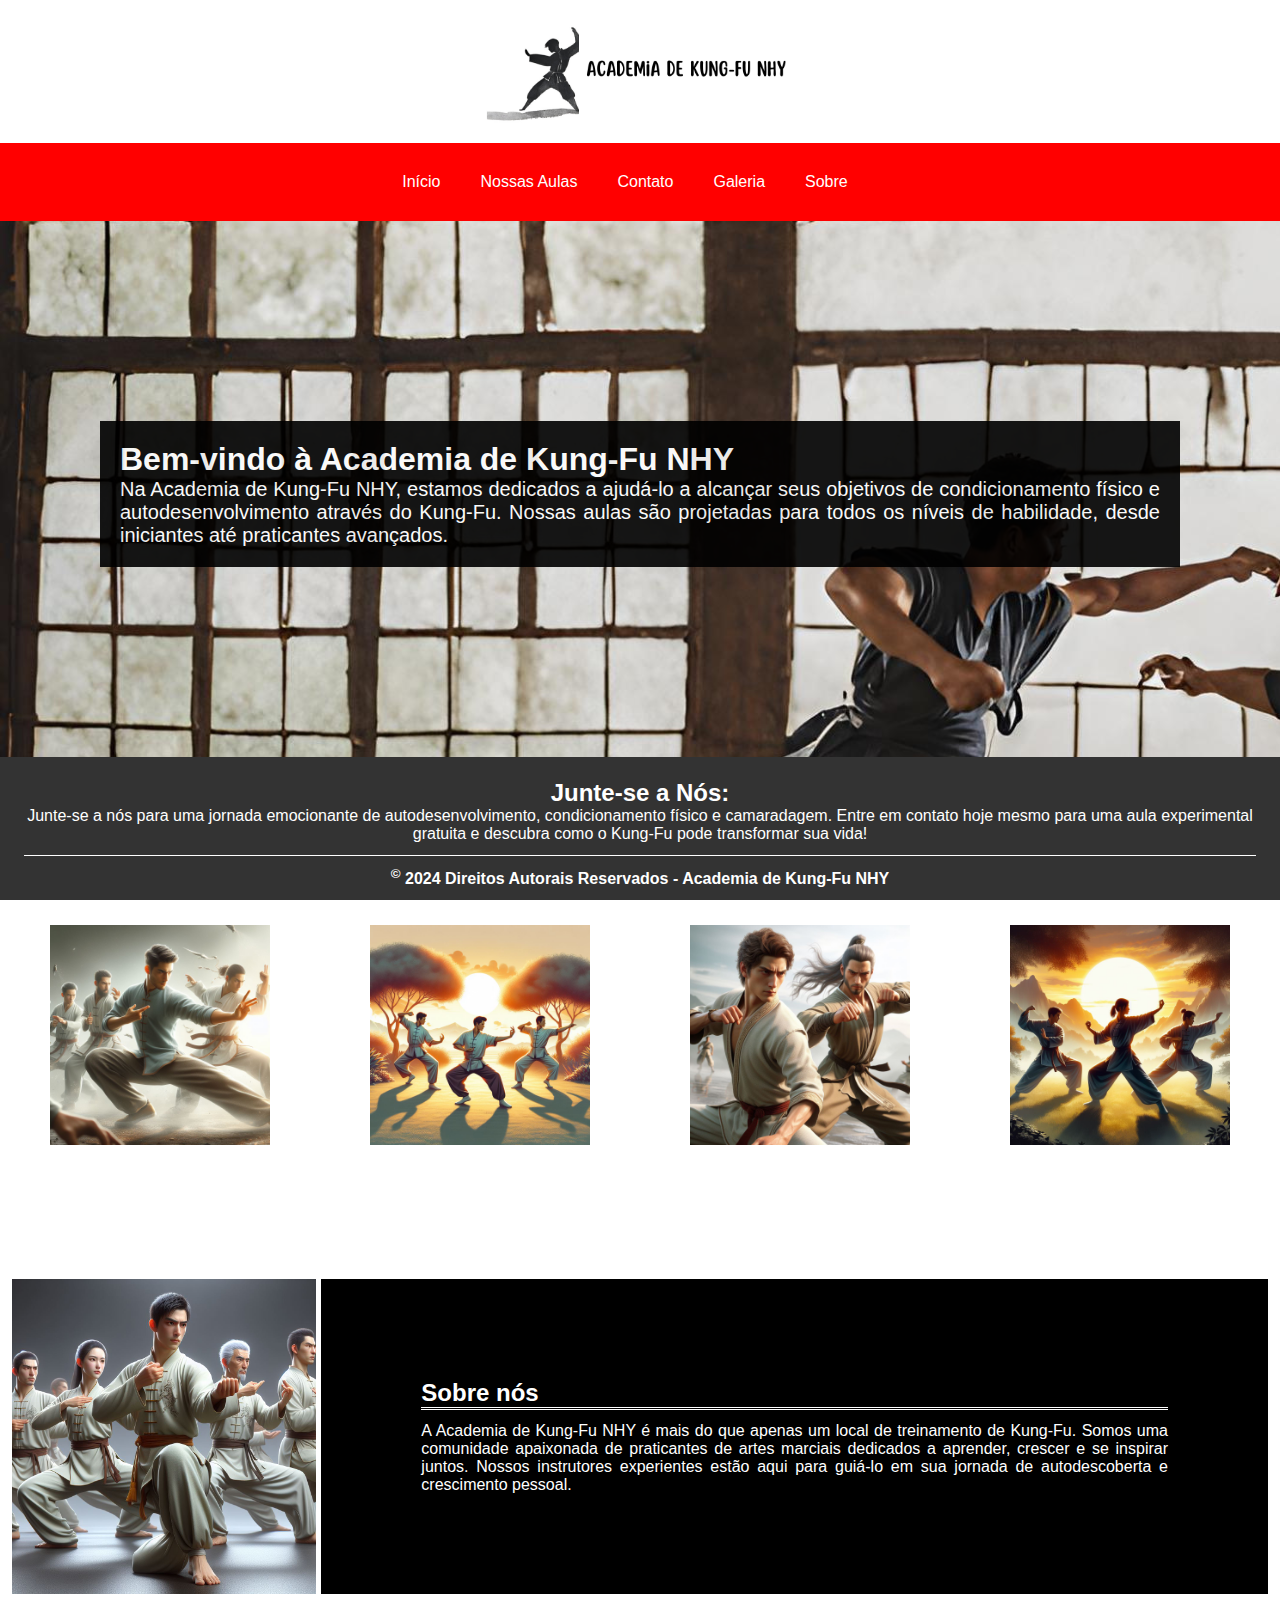
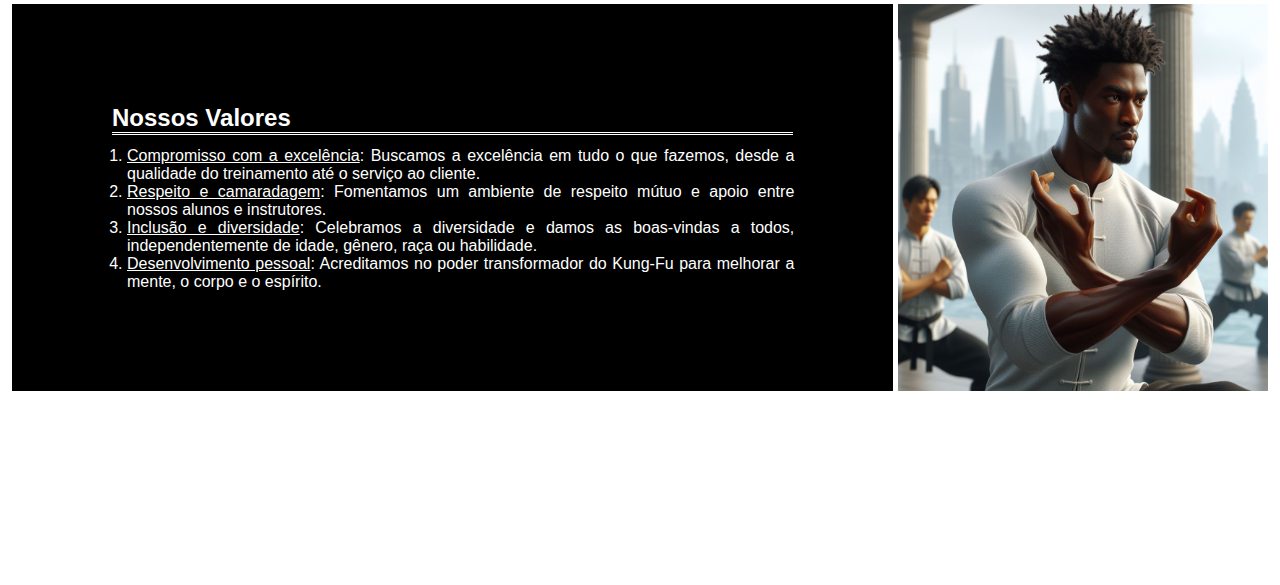
==== commit 3041e39f: "Site atualizado" ====
--- a/index.html
+++ b/index.html
@@ -32,9 +32,6 @@
                 </li>
                 <li>
                     <a href="sobre.html">Sobre</a>
-                </li>
-                <li>
-                    <a href="cor.html">Cor e Carroussel</a>
                 </li>
             </ul>
         </nav>
